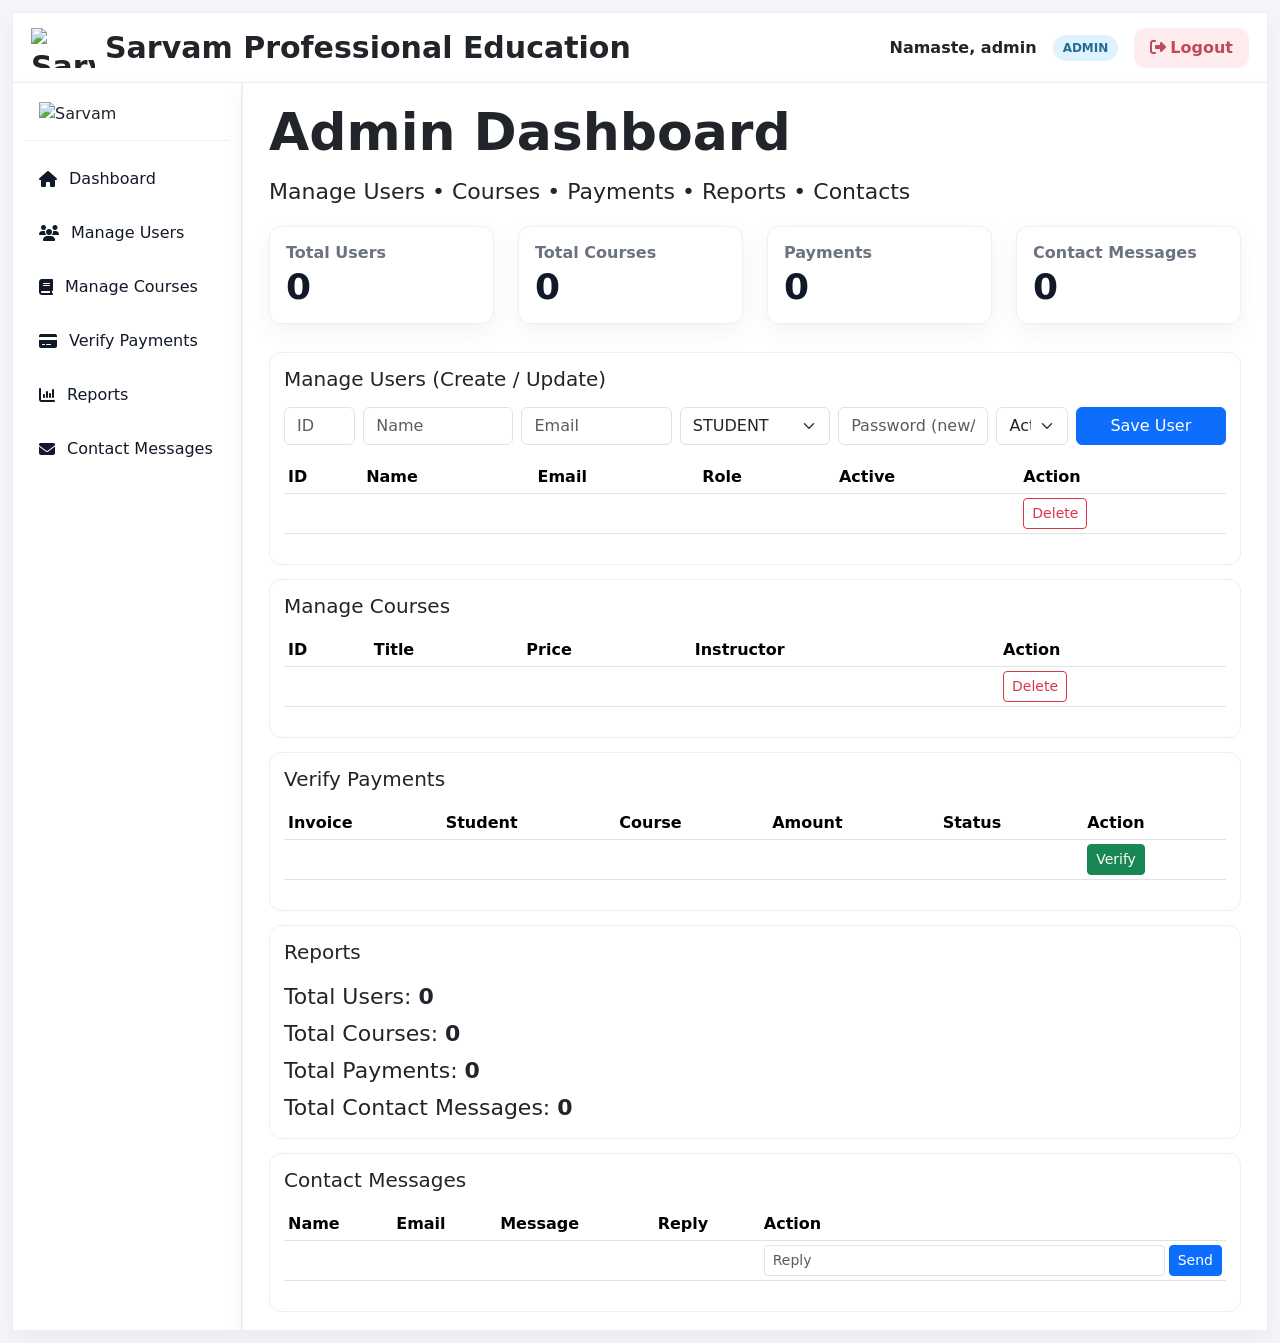
==== src/main/resources/templates/admin-dashboard.html @ 8490ceff "First commit" ====
<!DOCTYPE html>
<html lang="en" xmlns:th="http://www.thymeleaf.org">
<head>
    <meta charset="UTF-8">
    <meta name="viewport" content="width=device-width, initial-scale=1.0">
    <title>Admin Dashboard - Sarvam</title>
    <link rel="stylesheet" href="https://cdn.jsdelivr.net/npm/bootstrap@5.3.2/dist/css/bootstrap.min.css">
    <link rel="stylesheet" href="https://cdnjs.cloudflare.com/ajax/libs/font-awesome/6.5.1/css/all.min.css">
    <style>
        body { background: #f5f6fa; }
        .shell { max-width: 1440px; margin: 0 auto; padding: 12px; }
        .topbar, .sidebar, .main-panel, .kpi-card { background: #fff; border: 1px solid #eceff5; border-radius: 0; box-shadow: 0 8px 24px rgba(17, 24, 39, 0.05); }
        .topbar {
            display: flex;
            justify-content: space-between;
            align-items: center;
            padding: 12px 18px;
            margin-bottom: 0;
        }
        .brand { display: flex; align-items: center; gap: 10px; font-weight: 600; font-size: 30px; }
        .brand img { width: 64px; height: 40px; object-fit: contain; }
        .role-badge {
            background: #dff2ff;
            color: #246d92;
            font-size: 12px;
            font-weight: 700;
            padding: 4px 10px;
            border-radius: 999px;
        }
        .logout-btn {
            background: #ffecee;
            color: #bf4a58;
            border-radius: 12px;
            padding: 8px 16px;
            text-decoration: none;
            font-weight: 600;
        }
        .layout {
            display: grid;
            grid-template-columns: 230px 1fr;
            min-height: calc(100vh - 95px);
        }
        .sidebar {
            border-top: 0;
            padding: 18px 12px;
        }
        .side-logo {
            border-bottom: 1px solid #eceff5;
            margin-bottom: 14px;
            padding: 0 14px 14px;
        }
        .side-logo img { width: 64px; height: 40px; object-fit: contain; }
        .menu-link {
            display: flex;
            align-items: center;
            gap: 12px;
            color: #111827;
            text-decoration: none;
            padding: 12px 14px;
            font-size: 16px;
            margin-bottom: 6px;
            font-weight: 500;
            border-radius: 10px;
        }
        .menu-link:hover, .menu-link.active {
            background: #f3f7ff;
            color: #115fd1;
        }
        .main-panel {
            border-top: 0;
            border-left: 1px solid #eceff5;
            padding: 18px 26px;
        }
        .main-panel h1 { font-size: 52px; font-weight: 700; margin-bottom: 12px; }
        .main-panel p { font-size: 22px; margin-bottom: 18px; }
        .kpi-card {
            padding: 14px 16px;
            border-radius: 12px;
            margin-bottom: 14px;
        }
        .kpi-label { color: #6b7280; font-weight: 600; font-size: 16px; }
        .kpi-value { font-size: 36px; font-weight: 700; color: #111827; line-height: 1.2; }
        .section-card { background: #fff; border: 1px solid #eceff5; border-radius: 12px; padding: 14px; margin-top: 14px; }
        @media (max-width: 1200px) {
            .layout { grid-template-columns: 1fr; }
            .menu-link { font-size: 18px; }
            .brand { font-size: 18px; }
            .main-panel h1 { font-size: 40px; }
        }
    </style>
</head>
<body>
<div class="shell">
    <header class="topbar">
        <div class="brand">
            <img src="/images/sarvam-logo.png" alt="Sarvam Professional Education">
            <span>Sarvam Professional Education</span>
        </div>
        <div class="d-flex align-items-center gap-3">
            <span class="fw-semibold">Namaste, <span th:text="${displayName}">admin</span></span>
            <span class="role-badge" th:text="${roleBadge}">ADMIN</span>
            <a class="logout-btn" href="/logout"><i class="fa-solid fa-right-from-bracket me-1"></i>Logout</a>
        </div>
    </header>

    <div class="layout">
        <aside class="sidebar">
            <div class="side-logo">
                <img src="/images/sarvam-logo.png" alt="Sarvam">
            </div>
            <a href="/admin/dashboard?tab=overview" class="menu-link" th:classappend="${activeTab == 'overview'} ? ' active'"><i class="fa-solid fa-house"></i>Dashboard</a>
            <a href="/admin/dashboard?tab=users" class="menu-link" th:classappend="${activeTab == 'users'} ? ' active'"><i class="fa-solid fa-users"></i>Manage Users</a>
            <a href="/admin/dashboard?tab=courses" class="menu-link" th:classappend="${activeTab == 'courses'} ? ' active'"><i class="fa-solid fa-book"></i>Manage Courses</a>
            <a href="/admin/dashboard?tab=payments" class="menu-link" th:classappend="${activeTab == 'payments'} ? ' active'"><i class="fa-solid fa-credit-card"></i>Verify Payments</a>
            <a href="/admin/dashboard?tab=reports" class="menu-link" th:classappend="${activeTab == 'reports'} ? ' active'"><i class="fa-solid fa-chart-column"></i>Reports</a>
            <a href="/admin/dashboard?tab=contacts" class="menu-link" th:classappend="${activeTab == 'contacts'} ? ' active'"><i class="fa-solid fa-envelope"></i>Contact Messages</a>
        </aside>

        <main class="main-panel">
            <h1>Admin Dashboard</h1>
            <p>Manage Users • Courses • Payments • Reports • Contacts</p>

            <div class="row" th:if="${activeTab == 'overview'}">
                <div class="col-md-6 col-xl-3">
                    <div class="kpi-card">
                        <div class="kpi-label">Total Users</div>
                        <div class="kpi-value" th:text="${totalUsers}">0</div>
                    </div>
                </div>
                <div class="col-md-6 col-xl-3">
                    <div class="kpi-card">
                        <div class="kpi-label">Total Courses</div>
                        <div class="kpi-value" th:text="${totalCourses}">0</div>
                    </div>
                </div>
                <div class="col-md-6 col-xl-3">
                    <div class="kpi-card">
                        <div class="kpi-label">Payments</div>
                        <div class="kpi-value" th:text="${totalPayments}">0</div>
                    </div>
                </div>
                <div class="col-md-6 col-xl-3">
                    <div class="kpi-card">
                        <div class="kpi-label">Contact Messages</div>
                        <div class="kpi-value" th:text="${totalContacts}">0</div>
                    </div>
                </div>
            </div>

            <section id="users" class="section-card" th:if="${activeTab == 'users'}">
                <h5 class="mb-3">Manage Users (Create / Update)</h5>
                <form action="/admin/user/save" method="post" class="row g-2">
                    <div class="col-md-1"><input class="form-control" name="id" placeholder="ID"></div>
                    <div class="col-md-2"><input class="form-control" name="name" placeholder="Name" required></div>
                    <div class="col-md-2"><input class="form-control" name="email" placeholder="Email" required></div>
                    <div class="col-md-2">
                        <select class="form-select" name="role" required>
                            <option value="STUDENT">STUDENT</option>
                            <option value="TEACHER">TEACHER</option>
                            <option value="ADMIN">ADMIN</option>
                        </select>
                    </div>
                    <div class="col-md-2"><input class="form-control" name="password" placeholder="Password (new/reset)"></div>
                    <div class="col-md-1">
                        <select class="form-select" name="active">
                            <option value="true">Active</option>
                            <option value="false">Blocked</option>
                        </select>
                    </div>
                    <div class="col-md-2"><button class="btn btn-primary w-100">Save User</button></div>
                </form>
                <div class="table-responsive mt-3">
                    <table class="table table-sm">
                        <thead><tr><th>ID</th><th>Name</th><th>Email</th><th>Role</th><th>Active</th><th>Action</th></tr></thead>
                        <tbody>
                        <tr th:each="u : ${users}">
                            <td th:text="${u.id}"></td>
                            <td th:text="${u.name}"></td>
                            <td th:text="${u.email}"></td>
                            <td th:text="${u.role}"></td>
                            <td th:text="${u.active}"></td>
                            <td>
                                <form th:action="@{'/admin/user/delete/' + ${u.id}}" method="post">
                                    <button class="btn btn-sm btn-outline-danger">Delete</button>
                                </form>
                            </td>
                        </tr>
                        </tbody>
                    </table>
                </div>
            </section>

            <section id="courses" class="section-card" th:if="${activeTab == 'courses'}">
                <h5 class="mb-3">Manage Courses</h5>
                <table class="table table-sm">
                    <thead><tr><th>ID</th><th>Title</th><th>Price</th><th>Instructor</th><th>Action</th></tr></thead>
                    <tbody>
                    <tr th:each="c : ${courses}">
                        <td th:text="${c.id}"></td>
                        <td th:text="${c.title}"></td>
                        <td th:text="${c.price}"></td>
                        <td th:text="${c.instructor}"></td>
                        <td>
                            <form th:action="@{'/admin/course/delete/' + ${c.id}}" method="post">
                                <button class="btn btn-sm btn-outline-danger">Delete</button>
                            </form>
                        </td>
                    </tr>
                    </tbody>
                </table>
            </section>

            <section id="payments" class="section-card" th:if="${activeTab == 'payments'}">
                <h5 class="mb-3">Verify Payments</h5>
                <table class="table table-sm">
                    <thead><tr><th>Invoice</th><th>Student</th><th>Course</th><th>Amount</th><th>Status</th><th>Action</th></tr></thead>
                    <tbody>
                    <tr th:each="p : ${payments}">
                        <td th:text="${p.invoiceNo}"></td>
                        <td th:text="${p.studentId}"></td>
                        <td th:text="${p.courseId}"></td>
                        <td th:text="${p.amount}"></td>
                        <td th:text="${p.status}"></td>
                        <td>
                            <form th:action="@{'/admin/payment/verify/' + ${p.id}}" method="post">
                                <button class="btn btn-sm btn-success">Verify</button>
                            </form>
                        </td>
                    </tr>
                    </tbody>
                </table>
            </section>

            <section id="reports" class="section-card" th:if="${activeTab == 'reports'}">
                <h5 class="mb-3">Reports</h5>
                <p class="mb-1">Total Users: <strong th:text="${totalUsers}">0</strong></p>
                <p class="mb-1">Total Courses: <strong th:text="${totalCourses}">0</strong></p>
                <p class="mb-1">Total Payments: <strong th:text="${totalPayments}">0</strong></p>
                <p class="mb-0">Total Contact Messages: <strong th:text="${totalContacts}">0</strong></p>
            </section>

            <section id="contacts" class="section-card" th:if="${activeTab == 'contacts'}">
                <h5 class="mb-3">Contact Messages</h5>
                <table class="table table-sm">
                    <thead><tr><th>Name</th><th>Email</th><th>Message</th><th>Reply</th><th>Action</th></tr></thead>
                    <tbody>
                    <tr th:each="c : ${contacts}">
                        <td th:text="${c.name}"></td>
                        <td th:text="${c.email}"></td>
                        <td th:text="${c.message}"></td>
                        <td th:text="${c.adminReply != null ? c.adminReply : 'Pending'}"></td>
                        <td>
                            <form th:action="@{'/admin/contact/reply/' + ${c.id}}" method="post" class="d-flex gap-1">
                                <input class="form-control form-control-sm" name="adminReply" placeholder="Reply" required>
                                <button class="btn btn-sm btn-primary">Send</button>
                            </form>
                        </td>
                    </tr>
                    </tbody>
                </table>
            </section>
        </main>
    </div>
</div>
</body>
</html>
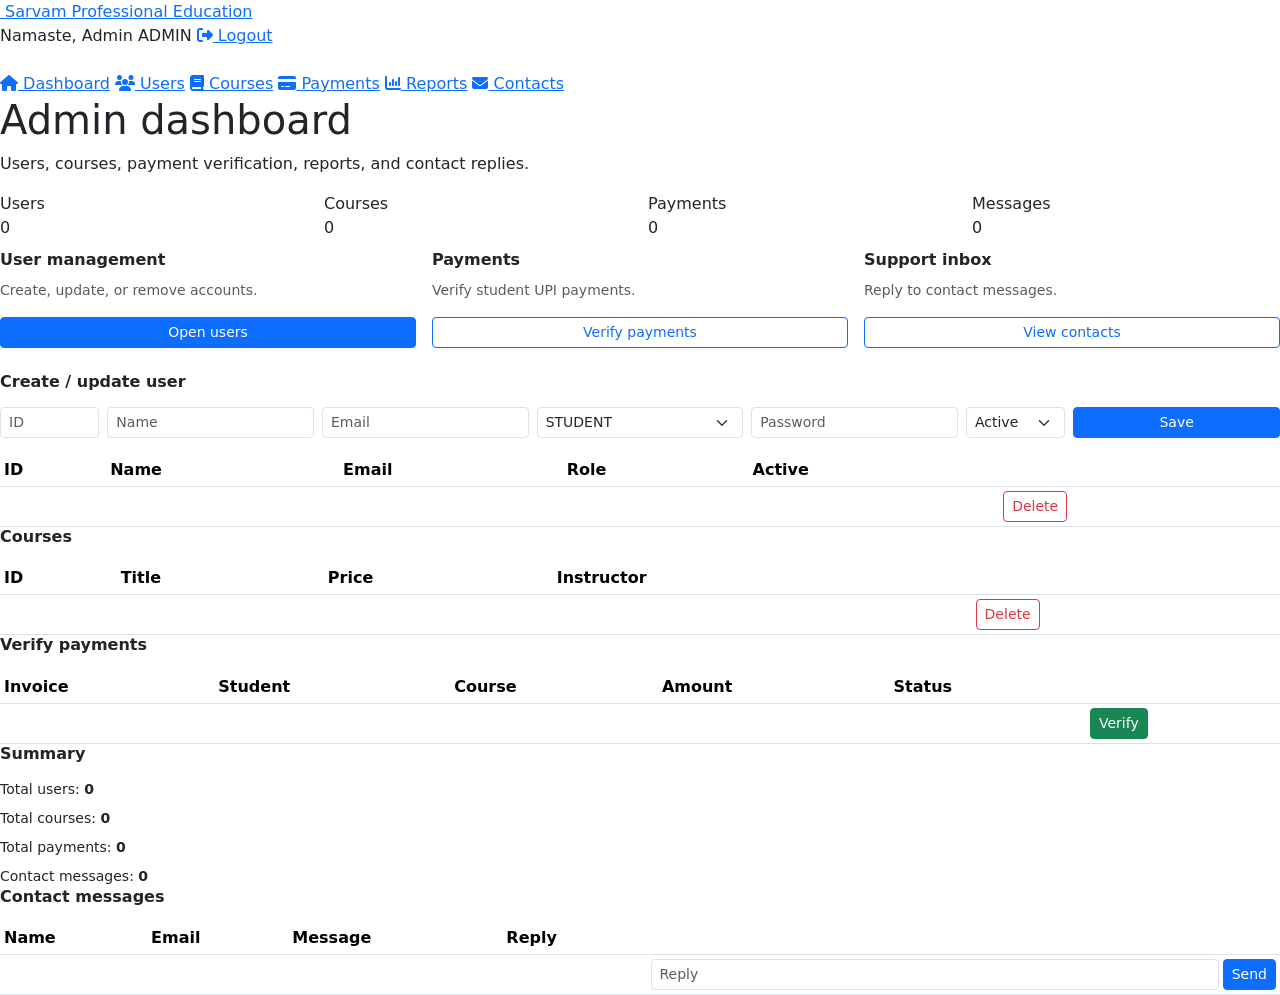
==== commit 737f4405: "New feature" ====
--- a/src/main/resources/templates/admin-dashboard.html
+++ b/src/main/resources/templates/admin-dashboard.html
@@ -6,172 +6,141 @@
     <title>Admin Dashboard - Sarvam</title>
     <link rel="stylesheet" href="https://cdn.jsdelivr.net/npm/bootstrap@5.3.2/dist/css/bootstrap.min.css">
     <link rel="stylesheet" href="https://cdnjs.cloudflare.com/ajax/libs/font-awesome/6.5.1/css/all.min.css">
-    <style>
-        body { background: #f5f6fa; }
-        .shell { max-width: 1440px; margin: 0 auto; padding: 12px; }
-        .topbar, .sidebar, .main-panel, .kpi-card { background: #fff; border: 1px solid #eceff5; border-radius: 0; box-shadow: 0 8px 24px rgba(17, 24, 39, 0.05); }
-        .topbar {
-            display: flex;
-            justify-content: space-between;
-            align-items: center;
-            padding: 12px 18px;
-            margin-bottom: 0;
-        }
-        .brand { display: flex; align-items: center; gap: 10px; font-weight: 600; font-size: 30px; }
-        .brand img { width: 64px; height: 40px; object-fit: contain; }
-        .role-badge {
-            background: #dff2ff;
-            color: #246d92;
-            font-size: 12px;
-            font-weight: 700;
-            padding: 4px 10px;
-            border-radius: 999px;
-        }
-        .logout-btn {
-            background: #ffecee;
-            color: #bf4a58;
-            border-radius: 12px;
-            padding: 8px 16px;
-            text-decoration: none;
-            font-weight: 600;
-        }
-        .layout {
-            display: grid;
-            grid-template-columns: 230px 1fr;
-            min-height: calc(100vh - 95px);
-        }
-        .sidebar {
-            border-top: 0;
-            padding: 18px 12px;
-        }
-        .side-logo {
-            border-bottom: 1px solid #eceff5;
-            margin-bottom: 14px;
-            padding: 0 14px 14px;
-        }
-        .side-logo img { width: 64px; height: 40px; object-fit: contain; }
-        .menu-link {
-            display: flex;
-            align-items: center;
-            gap: 12px;
-            color: #111827;
-            text-decoration: none;
-            padding: 12px 14px;
-            font-size: 16px;
-            margin-bottom: 6px;
-            font-weight: 500;
-            border-radius: 10px;
-        }
-        .menu-link:hover, .menu-link.active {
-            background: #f3f7ff;
-            color: #115fd1;
-        }
-        .main-panel {
-            border-top: 0;
-            border-left: 1px solid #eceff5;
-            padding: 18px 26px;
-        }
-        .main-panel h1 { font-size: 52px; font-weight: 700; margin-bottom: 12px; }
-        .main-panel p { font-size: 22px; margin-bottom: 18px; }
-        .kpi-card {
-            padding: 14px 16px;
-            border-radius: 12px;
-            margin-bottom: 14px;
-        }
-        .kpi-label { color: #6b7280; font-weight: 600; font-size: 16px; }
-        .kpi-value { font-size: 36px; font-weight: 700; color: #111827; line-height: 1.2; }
-        .section-card { background: #fff; border: 1px solid #eceff5; border-radius: 12px; padding: 14px; margin-top: 14px; }
-        @media (max-width: 1200px) {
-            .layout { grid-template-columns: 1fr; }
-            .menu-link { font-size: 18px; }
-            .brand { font-size: 18px; }
-            .main-panel h1 { font-size: 40px; }
-        }
-    </style>
+    <link href="/css/sarvam-theme.css" rel="stylesheet">
 </head>
-<body>
-<div class="shell">
-    <header class="topbar">
-        <div class="brand">
-            <img src="/images/sarvam-logo.png" alt="Sarvam Professional Education">
+<body class="sarvam-app">
+<div class="sarvam-shell">
+    <header class="sarvam-topbar">
+        <a class="sarvam-brand" href="/admin/dashboard">
+            <img alt="" src="/images/sarvam-logo.png">
             <span>Sarvam Professional Education</span>
-        </div>
-        <div class="d-flex align-items-center gap-3">
-            <span class="fw-semibold">Namaste, <span th:text="${displayName}">admin</span></span>
-            <span class="role-badge" th:text="${roleBadge}">ADMIN</span>
-            <a class="logout-btn" href="/logout"><i class="fa-solid fa-right-from-bracket me-1"></i>Logout</a>
+        </a>
+        <div class="sarvam-topbar-actions">
+            <span class="sarvam-greet">Namaste, <span th:text="${displayName}">Admin</span></span>
+            <span class="sarvam-badge-role" th:text="${roleBadge}">ADMIN</span>
+            <a class="btn-sarvam-ghost" href="/logout"><i class="fa-solid fa-right-from-bracket"></i> Logout</a>
         </div>
     </header>
 
-    <div class="layout">
-        <aside class="sidebar">
-            <div class="side-logo">
-                <img src="/images/sarvam-logo.png" alt="Sarvam">
+    <div class="sarvam-layout">
+        <aside class="sarvam-sidebar">
+            <div class="sarvam-sidebar-logo"><img alt="" src="/images/sarvam-logo.png"></div>
+            <nav>
+                <a class="sarvam-nav-link" href="/admin/dashboard?tab=overview"
+                   th:classappend="${activeTab == 'overview'} ? ' active'"><i class="fa-solid fa-house"></i>
+                    Dashboard</a>
+                <a class="sarvam-nav-link" href="/admin/dashboard?tab=users"
+                   th:classappend="${activeTab == 'users'} ? ' active'"><i class="fa-solid fa-users"></i> Users</a>
+                <a class="sarvam-nav-link" href="/admin/dashboard?tab=courses"
+                   th:classappend="${activeTab == 'courses'} ? ' active'"><i class="fa-solid fa-book"></i> Courses</a>
+                <a class="sarvam-nav-link" href="/admin/dashboard?tab=payments"
+                   th:classappend="${activeTab == 'payments'} ? ' active'"><i class="fa-solid fa-credit-card"></i>
+                    Payments</a>
+                <a class="sarvam-nav-link" href="/admin/dashboard?tab=reports"
+                   th:classappend="${activeTab == 'reports'} ? ' active'"><i class="fa-solid fa-chart-column"></i>
+                    Reports</a>
+                <a class="sarvam-nav-link" href="/admin/dashboard?tab=contacts"
+                   th:classappend="${activeTab == 'contacts'} ? ' active'"><i class="fa-solid fa-envelope"></i> Contacts</a>
+            </nav>
+        </aside>
+
+        <main class="sarvam-main">
+            <h1 class="sarvam-page-title">Admin dashboard</h1>
+            <p class="sarvam-page-lead">Users, courses, payment verification, reports, and contact replies.</p>
+
+            <div class="row g-3 mb-2" th:if="${activeTab == 'overview'}">
+                <div class="col-6 col-lg-3">
+                    <div class="sarvam-kpi">
+                        <div class="sarvam-kpi-label">Users</div>
+                        <div class="sarvam-kpi-value" th:text="${totalUsers}">0</div>
+                    </div>
+                </div>
+                <div class="col-6 col-lg-3">
+                    <div class="sarvam-kpi">
+                        <div class="sarvam-kpi-label">Courses</div>
+                        <div class="sarvam-kpi-value accent-teal" th:text="${totalCourses}">0</div>
+                    </div>
+                </div>
+                <div class="col-6 col-lg-3">
+                    <div class="sarvam-kpi">
+                        <div class="sarvam-kpi-label">Payments</div>
+                        <div class="sarvam-kpi-value" th:text="${totalPayments}">0</div>
+                    </div>
+                </div>
+                <div class="col-6 col-lg-3">
+                    <div class="sarvam-kpi">
+                        <div class="sarvam-kpi-label">Messages</div>
+                        <div class="sarvam-kpi-value accent-amber" th:text="${totalContacts}">0</div>
+                    </div>
+                </div>
             </div>
-            <a href="/admin/dashboard?tab=overview" class="menu-link" th:classappend="${activeTab == 'overview'} ? ' active'"><i class="fa-solid fa-house"></i>Dashboard</a>
-            <a href="/admin/dashboard?tab=users" class="menu-link" th:classappend="${activeTab == 'users'} ? ' active'"><i class="fa-solid fa-users"></i>Manage Users</a>
-            <a href="/admin/dashboard?tab=courses" class="menu-link" th:classappend="${activeTab == 'courses'} ? ' active'"><i class="fa-solid fa-book"></i>Manage Courses</a>
-            <a href="/admin/dashboard?tab=payments" class="menu-link" th:classappend="${activeTab == 'payments'} ? ' active'"><i class="fa-solid fa-credit-card"></i>Verify Payments</a>
-            <a href="/admin/dashboard?tab=reports" class="menu-link" th:classappend="${activeTab == 'reports'} ? ' active'"><i class="fa-solid fa-chart-column"></i>Reports</a>
-            <a href="/admin/dashboard?tab=contacts" class="menu-link" th:classappend="${activeTab == 'contacts'} ? ' active'"><i class="fa-solid fa-envelope"></i>Contact Messages</a>
-        </aside>
-
-        <main class="main-panel">
-            <h1>Admin Dashboard</h1>
-            <p>Manage Users • Courses • Payments • Reports • Contacts</p>
-
-            <div class="row" th:if="${activeTab == 'overview'}">
-                <div class="col-md-6 col-xl-3">
-                    <div class="kpi-card">
-                        <div class="kpi-label">Total Users</div>
-                        <div class="kpi-value" th:text="${totalUsers}">0</div>
-                    </div>
-                </div>
-                <div class="col-md-6 col-xl-3">
-                    <div class="kpi-card">
-                        <div class="kpi-label">Total Courses</div>
-                        <div class="kpi-value" th:text="${totalCourses}">0</div>
-                    </div>
-                </div>
-                <div class="col-md-6 col-xl-3">
-                    <div class="kpi-card">
-                        <div class="kpi-label">Payments</div>
-                        <div class="kpi-value" th:text="${totalPayments}">0</div>
-                    </div>
-                </div>
-                <div class="col-md-6 col-xl-3">
-                    <div class="kpi-card">
-                        <div class="kpi-label">Contact Messages</div>
-                        <div class="kpi-value" th:text="${totalContacts}">0</div>
+
+            <div class="row g-3 mb-4" th:if="${activeTab == 'overview'}">
+                <div class="col-md-4">
+                    <div class="sarvam-panel mb-0 h-100">
+                        <div class="fw-semibold mb-2">User management</div>
+                        <p class="small text-muted mb-3">Create, update, or remove accounts.</p>
+                        <a class="btn btn-primary btn-sm w-100" href="/admin/dashboard?tab=users">Open users</a>
+                    </div>
+                </div>
+                <div class="col-md-4">
+                    <div class="sarvam-panel mb-0 h-100">
+                        <div class="fw-semibold mb-2">Payments</div>
+                        <p class="small text-muted mb-3">Verify student UPI payments.</p>
+                        <a class="btn btn-outline-primary btn-sm w-100" href="/admin/dashboard?tab=payments">Verify
+                            payments</a>
+                    </div>
+                </div>
+                <div class="col-md-4">
+                    <div class="sarvam-panel mb-0 h-100">
+                        <div class="fw-semibold mb-2">Support inbox</div>
+                        <p class="small text-muted mb-3">Reply to contact messages.</p>
+                        <a class="btn btn-outline-primary btn-sm w-100" href="/admin/dashboard?tab=contacts">View
+                            contacts</a>
                     </div>
                 </div>
             </div>
 
-            <section id="users" class="section-card" th:if="${activeTab == 'users'}">
-                <h5 class="mb-3">Manage Users (Create / Update)</h5>
-                <form action="/admin/user/save" method="post" class="row g-2">
-                    <div class="col-md-1"><input class="form-control" name="id" placeholder="ID"></div>
-                    <div class="col-md-2"><input class="form-control" name="name" placeholder="Name" required></div>
-                    <div class="col-md-2"><input class="form-control" name="email" placeholder="Email" required></div>
-                    <div class="col-md-2">
-                        <select class="form-select" name="role" required>
+            <section class="sarvam-panel" th:if="${activeTab == 'users'}">
+                <h2 class="h6 fw-bold mb-3">Create / update user</h2>
+                <form action="/admin/user/save" class="row g-2 align-items-end" method="post">
+                    <div class="col-lg-1 col-md-2"><input class="form-control form-control-sm" name="id"
+                                                          placeholder="ID"></div>
+                    <div class="col-lg-2 col-md-3"><input class="form-control form-control-sm" name="name"
+                                                          placeholder="Name" required></div>
+                    <div class="col-lg-2 col-md-3"><input class="form-control form-control-sm" name="email"
+                                                          placeholder="Email" required></div>
+                    <div class="col-lg-2 col-md-2">
+                        <select class="form-select form-select-sm" name="role" required>
                             <option value="STUDENT">STUDENT</option>
                             <option value="TEACHER">TEACHER</option>
                             <option value="ADMIN">ADMIN</option>
                         </select>
                     </div>
-                    <div class="col-md-2"><input class="form-control" name="password" placeholder="Password (new/reset)"></div>
-                    <div class="col-md-1">
-                        <select class="form-select" name="active">
+                    <div class="col-lg-2 col-md-3"><input class="form-control form-control-sm" name="password"
+                                                          placeholder="Password"></div>
+                    <div class="col-lg-1 col-md-2">
+                        <select class="form-select form-select-sm" name="active">
                             <option value="true">Active</option>
                             <option value="false">Blocked</option>
                         </select>
                     </div>
-                    <div class="col-md-2"><button class="btn btn-primary w-100">Save User</button></div>
+                    <div class="col-lg-2 col-md-12">
+                        <button class="btn btn-primary btn-sm w-100" type="submit">Save</button>
+                    </div>
                 </form>
-                <div class="table-responsive mt-3">
-                    <table class="table table-sm">
-                        <thead><tr><th>ID</th><th>Name</th><th>Email</th><th>Role</th><th>Active</th><th>Action</th></tr></thead>
+                <div class="sarvam-table-wrap mt-3">
+                    <table class="table table-hover table-sm align-middle mb-0">
+                        <thead>
+                        <tr>
+                            <th>ID</th>
+                            <th>Name</th>
+                            <th>Email</th>
+                            <th>Role</th>
+                            <th>Active</th>
+                            <th></th>
+                        </tr>
+                        </thead>
                         <tbody>
                         <tr th:each="u : ${users}">
                             <td th:text="${u.id}"></td>
@@ -180,87 +149,122 @@
                             <td th:text="${u.role}"></td>
                             <td th:text="${u.active}"></td>
                             <td>
-                                <form th:action="@{'/admin/user/delete/' + ${u.id}}" method="post">
-                                    <button class="btn btn-sm btn-outline-danger">Delete</button>
-                                </form>
-                            </td>
-                        </tr>
-                        </tbody>
-                    </table>
-                </div>
-            </section>
-
-            <section id="courses" class="section-card" th:if="${activeTab == 'courses'}">
-                <h5 class="mb-3">Manage Courses</h5>
-                <table class="table table-sm">
-                    <thead><tr><th>ID</th><th>Title</th><th>Price</th><th>Instructor</th><th>Action</th></tr></thead>
-                    <tbody>
-                    <tr th:each="c : ${courses}">
-                        <td th:text="${c.id}"></td>
-                        <td th:text="${c.title}"></td>
-                        <td th:text="${c.price}"></td>
-                        <td th:text="${c.instructor}"></td>
-                        <td>
-                            <form th:action="@{'/admin/course/delete/' + ${c.id}}" method="post">
-                                <button class="btn btn-sm btn-outline-danger">Delete</button>
-                            </form>
-                        </td>
-                    </tr>
-                    </tbody>
-                </table>
-            </section>
-
-            <section id="payments" class="section-card" th:if="${activeTab == 'payments'}">
-                <h5 class="mb-3">Verify Payments</h5>
-                <table class="table table-sm">
-                    <thead><tr><th>Invoice</th><th>Student</th><th>Course</th><th>Amount</th><th>Status</th><th>Action</th></tr></thead>
-                    <tbody>
-                    <tr th:each="p : ${payments}">
-                        <td th:text="${p.invoiceNo}"></td>
-                        <td th:text="${p.studentId}"></td>
-                        <td th:text="${p.courseId}"></td>
-                        <td th:text="${p.amount}"></td>
-                        <td th:text="${p.status}"></td>
-                        <td>
-                            <form th:action="@{'/admin/payment/verify/' + ${p.id}}" method="post">
-                                <button class="btn btn-sm btn-success">Verify</button>
-                            </form>
-                        </td>
-                    </tr>
-                    </tbody>
-                </table>
-            </section>
-
-            <section id="reports" class="section-card" th:if="${activeTab == 'reports'}">
-                <h5 class="mb-3">Reports</h5>
-                <p class="mb-1">Total Users: <strong th:text="${totalUsers}">0</strong></p>
-                <p class="mb-1">Total Courses: <strong th:text="${totalCourses}">0</strong></p>
-                <p class="mb-1">Total Payments: <strong th:text="${totalPayments}">0</strong></p>
-                <p class="mb-0">Total Contact Messages: <strong th:text="${totalContacts}">0</strong></p>
-            </section>
-
-            <section id="contacts" class="section-card" th:if="${activeTab == 'contacts'}">
-                <h5 class="mb-3">Contact Messages</h5>
-                <table class="table table-sm">
-                    <thead><tr><th>Name</th><th>Email</th><th>Message</th><th>Reply</th><th>Action</th></tr></thead>
-                    <tbody>
-                    <tr th:each="c : ${contacts}">
-                        <td th:text="${c.name}"></td>
-                        <td th:text="${c.email}"></td>
-                        <td th:text="${c.message}"></td>
-                        <td th:text="${c.adminReply != null ? c.adminReply : 'Pending'}"></td>
-                        <td>
-                            <form th:action="@{'/admin/contact/reply/' + ${c.id}}" method="post" class="d-flex gap-1">
-                                <input class="form-control form-control-sm" name="adminReply" placeholder="Reply" required>
-                                <button class="btn btn-sm btn-primary">Send</button>
-                            </form>
-                        </td>
-                    </tr>
-                    </tbody>
-                </table>
+                                <form class="d-inline" method="post" th:action="@{'/admin/user/delete/' + ${u.id}}">
+                                    <button class="btn btn-sm btn-outline-danger" type="submit">Delete</button>
+                                </form>
+                            </td>
+                        </tr>
+                        </tbody>
+                    </table>
+                </div>
+            </section>
+
+            <section class="sarvam-panel" th:if="${activeTab == 'courses'}">
+                <h2 class="h6 fw-bold mb-3">Courses</h2>
+                <div class="sarvam-table-wrap">
+                    <table class="table table-hover table-sm align-middle mb-0">
+                        <thead>
+                        <tr>
+                            <th>ID</th>
+                            <th>Title</th>
+                            <th>Price</th>
+                            <th>Instructor</th>
+                            <th></th>
+                        </tr>
+                        </thead>
+                        <tbody>
+                        <tr th:each="c : ${courses}">
+                            <td th:text="${c.id}"></td>
+                            <td th:text="${c.title}"></td>
+                            <td th:text="${c.price}"></td>
+                            <td th:text="${c.instructor}"></td>
+                            <td>
+                                <form class="d-inline" method="post" th:action="@{'/admin/course/delete/' + ${c.id}}">
+                                    <button class="btn btn-sm btn-outline-danger" type="submit">Delete</button>
+                                </form>
+                            </td>
+                        </tr>
+                        </tbody>
+                    </table>
+                </div>
+            </section>
+
+            <section class="sarvam-panel" th:if="${activeTab == 'payments'}">
+                <h2 class="h6 fw-bold mb-3">Verify payments</h2>
+                <div class="sarvam-table-wrap">
+                    <table class="table table-hover table-sm align-middle mb-0">
+                        <thead>
+                        <tr>
+                            <th>Invoice</th>
+                            <th>Student</th>
+                            <th>Course</th>
+                            <th>Amount</th>
+                            <th>Status</th>
+                            <th></th>
+                        </tr>
+                        </thead>
+                        <tbody>
+                        <tr th:each="p : ${payments}">
+                            <td th:text="${p.invoiceNo}"></td>
+                            <td th:text="${p.studentId}"></td>
+                            <td th:text="${p.courseId}"></td>
+                            <td th:text="${p.amount}"></td>
+                            <td th:text="${p.status}"></td>
+                            <td>
+                                <form class="d-inline" method="post" th:action="@{'/admin/payment/verify/' + ${p.id}}">
+                                    <button class="btn btn-sm btn-success" type="submit">Verify</button>
+                                </form>
+                            </td>
+                        </tr>
+                        </tbody>
+                    </table>
+                </div>
+            </section>
+
+            <section class="sarvam-panel" th:if="${activeTab == 'reports'}">
+                <h2 class="h6 fw-bold mb-3">Summary</h2>
+                <ul class="list-unstyled mb-0 small">
+                    <li class="mb-2">Total users: <strong th:text="${totalUsers}">0</strong></li>
+                    <li class="mb-2">Total courses: <strong th:text="${totalCourses}">0</strong></li>
+                    <li class="mb-2">Total payments: <strong th:text="${totalPayments}">0</strong></li>
+                    <li>Contact messages: <strong th:text="${totalContacts}">0</strong></li>
+                </ul>
+            </section>
+
+            <section class="sarvam-panel" th:if="${activeTab == 'contacts'}">
+                <h2 class="h6 fw-bold mb-3">Contact messages</h2>
+                <div class="sarvam-table-wrap">
+                    <table class="table table-hover table-sm align-middle mb-0">
+                        <thead>
+                        <tr>
+                            <th>Name</th>
+                            <th>Email</th>
+                            <th>Message</th>
+                            <th>Reply</th>
+                            <th></th>
+                        </tr>
+                        </thead>
+                        <tbody>
+                        <tr th:each="c : ${contacts}">
+                            <td th:text="${c.name}"></td>
+                            <td th:text="${c.email}"></td>
+                            <td th:text="${c.message}"></td>
+                            <td th:text="${c.adminReply != null ? c.adminReply : 'Pending'}"></td>
+                            <td style="min-width: 200px;">
+                                <form class="d-flex gap-1" method="post"
+                                      th:action="@{'/admin/contact/reply/' + ${c.id}}">
+                                    <input class="form-control form-control-sm" name="adminReply" placeholder="Reply"
+                                           required>
+                                    <button class="btn btn-sm btn-primary" type="submit">Send</button>
+                                </form>
+                            </td>
+                        </tr>
+                        </tbody>
+                    </table>
+                </div>
             </section>
         </main>
     </div>
 </div>
 </body>
-</html>+</html>
